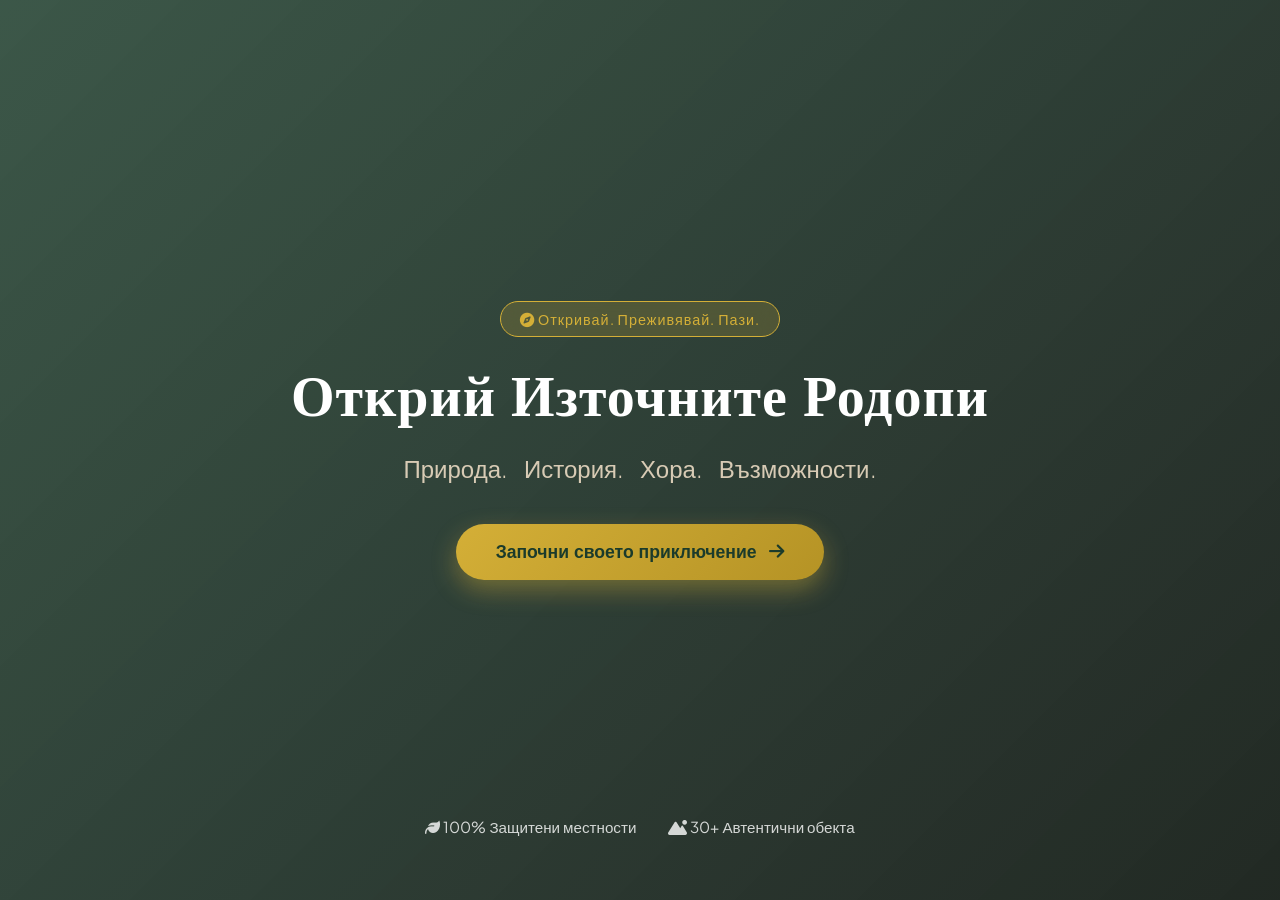
==== index.html @ 5fab3874 "fixed" ====
<!DOCTYPE html>
<html lang="bg">
<head>
  <meta charset="UTF-8" />
  <meta name="viewport" content="width=device-width, initial-scale=1.0" />
  <title>Открий Източните Родопи | Интерактивна Туристическа Карта</title>

  <!-- Google Fonts -->
  <link rel="preconnect" href="https://fonts.googleapis.com">
  <link rel="preconnect" href="https://fonts.gstatic.com" crossorigin>
  <link href="https://fonts.googleapis.com/css2?family=Cinzel:wght@600;700&family=Plus+Jakarta+Sans:wght@300;400;500;600;700&display=swap" rel="stylesheet">

  <!-- Font Awesome Icons -->
  <link rel="stylesheet" href="https://cdnjs.cloudflare.com/ajax/libs/font-awesome/6.5.1/css/all.min.css" />

  <!-- Leaflet CSS & Plugins -->
  <link rel="stylesheet" href="https://unpkg.com/leaflet@1.9.4/dist/leaflet.css" />
  <link rel="stylesheet" href="https://unpkg.com/leaflet.markercluster@1.5.3/dist/MarkerCluster.css" />
  <link rel="stylesheet" href="https://unpkg.com/leaflet.markercluster@1.5.3/dist/MarkerCluster.Default.css" />
  <link rel="stylesheet" href="https://api.mapbox.com/mapbox.js/plugins/leaflet-fullscreen/v1.0.1/leaflet.fullscreen.css" />

  <!-- App Styles -->
  <link rel="stylesheet" href="style.css" />
  <link rel="stylesheet" href="css/sidebar.css" />
  <link rel="stylesheet" href="css/popup.css" />
  <link rel="stylesheet" href="css/gallery.css" />
  <link rel="stylesheet" href="css/filters.css" />
  <link rel="stylesheet" href="css/responsive.css" />
</head>
<body class="light-theme">

  <!-- HERO SECTION -->
  <section id="hero-screen" class="hero-screen">
    <div class="hero-overlay"></div>
    <div class="hero-content">
      <div class="hero-badge"><i class="fa-solid fa-compass"></i> Откривай. Преживявай. Пази.</div>
      <h1>Открий Източните Родопи</h1>
      <p class="hero-subtitle">
        <span>Природа.</span>
        <span>История.</span>
        <span>Хора.</span>
        <span>Възможности.</span>
      </p>
      <button id="btn-start-adventure" class="btn-primary ripple">
        <span>Започни своето приключение</span>
        <i class="fa-solid fa-arrow-right"></i>
      </button>
    </div>
    <div class="hero-footer">
      <span><i class="fa-solid fa-leaf"></i> 100% Защитени местности</span>
      <span><i class="fa-solid fa-mountain-sun"></i> 30+ Автентични обекта</span>
    </div>
  </section>

  <!-- MAIN APP WRAPPER -->
  <div id="app-container" class="app-container hidden">
    
    <!-- SIDEBAR -->
    <aside id="sidebar" class="sidebar">
      <div class="sidebar-header">
        <div class="brand">
          <i class="fa-solid fa-mountain-sun brand-icon"></i>
          <h2>Източни Родопи</h2>
        </div>
        <button id="btn-toggle-theme" class="btn-icon" title="Превключи Тъмна/Светла тема" aria-label="Toggle Theme">
          <i class="fa-solid fa-moon"></i>
        </button>
      </div>

      <!-- SEARCH BAR -->
      <div class="search-box">
        <i class="fa-solid fa-magnifying-glass search-icon"></i>
        <input type="text" id="search-input" placeholder="Търси обект, село, вино, фосили..." aria-label="Търсене на обекти" />
        <button id="search-clear" class="btn-icon hidden" title="Изчисти"><i class="fa-solid fa-xmark"></i></button>
      </div>

      <!-- CATEGORIES NAV -->
      <nav class="categories-nav">
        <ul id="categories-list">
          <!-- Dynamically Injected -->
        </ul>
      </nav>

      <div class="sidebar-footer">
        <button id="btn-suggest-place" class="btn-secondary">
            <i class="fa-solid fa-plus-circle"></i> Предложи място
        </button>
        <button id="btn-random-place" class="btn-accent">
          <i class="fa-solid fa-dice"></i> Изненадай ме
        </button>
      </div>

      
    </aside>


    <!-- MAP CONTAINER -->
    <main id="map-container" class="map-container">
      <button id="btn-toggle-sidebar" class="btn-floating sidebar-toggle" aria-label="Превключи Меню">
        <i class="fa-solid fa-bars"></i>
      </button>

      <!-- LEAFLET MAP TARGET -->
      <div id="map"></div>
    </main>

  </div>

  <!-- LIGHTBOX / GALLERY MODAL -->
  <div id="gallery-modal" class="modal-overlay hidden" aria-hidden="true">
    <button class="modal-close" id="modal-close"><i class="fa-solid fa-xmark"></i></button>
    <div class="modal-content">
      <button class="gallery-nav prev" id="gallery-prev"><i class="fa-solid fa-chevron-left"></i></button>
      <img id="gallery-current-img" src="" alt="Галерия снимка" />
      <button class="gallery-nav next" id="gallery-next"><i class="fa-solid fa-chevron-right"></i></button>
      <div class="gallery-caption" id="gallery-caption"></div>
    </div>
  </div>

  <!-- External JS Dependencies -->
  <script src="https://unpkg.com/leaflet@1.9.4/dist/leaflet.js"></script>
  <script src="https://unpkg.com/leaflet.markercluster@1.5.3/dist/leaflet.markercluster.js"></script>
  <script src="https://api.mapbox.com/mapbox.js/plugins/leaflet-fullscreen/v1.0.1/Leaflet.fullscreen.min.js"></script>
  
  <!-- App Main ES6 Entry Point -->
  <script type="module" src="app.js"></script>
</body>
</html>
---- style.css ----
/* ==========================================================================
   GLOBAL VARIABLES & RESET - GLASSMORPHISM & EARTH TONES
   ========================================================================== */
:root {
  --bg-primary: #F7F5F0;
  --bg-secondary: #EFECE6;
  --text-main: #1C241B;
  --text-muted: #576356;
  
  --color-dark-green: #1B3B2B;
  --color-olive: #5B7036;
  --color-beige: #D8CBB5;
  --color-gold: #D4AF37;
  --color-gold-hover: #B59325;
  --color-white: #FFFFFF;
  
  --glass-bg: rgba(255, 255, 255, 0.75);
  --glass-border: rgba(255, 255, 255, 0.4);
  --glass-shadow: 0 8px 32px 0 rgba(27, 59, 43, 0.12);

  --font-heading: 'Cinzel', Georgia, serif;
  --font-body: 'Plus Jakarta Sans', sans-serif;
  --transition-fast: 0.25s cubic-bezier(0.4, 0, 0.2, 1);
  --transition-smooth: 0.4s cubic-bezier(0.4, 0, 0.2, 1);
  --radius-lg: 20px;
  --radius-md: 12px;
  --radius-sm: 8px;
}

body.dark-theme {
  --bg-primary: #0F1712;
  --bg-secondary: #18241D;
  --text-main: #EAF0EC;
  --text-muted: #9BB0A0;
  --glass-bg: rgba(15, 23, 18, 0.85);
  --glass-border: rgba(255, 255, 255, 0.08);
  --glass-shadow: 0 8px 32px 0 rgba(0, 0, 0, 0.5);
}

* {
  box-sizing: border-box;
  margin: 0;
  padding: 0;
}

body, html {
  width: 100%;
  height: 100%;
  font-family: var(--font-body);
  background-color: var(--bg-primary);
  color: var(--text-main);
  overflow: hidden;
}

.hidden {
  display: none !important;
  opacity: 0;
  pointer-events: none;
}

/* ==========================================================================
   HERO SCREEN
   ========================================================================== */
.hero-screen {
  position: fixed;
  inset: 0;
  z-index: 9999;
  display: flex;
  flex-direction: column;
  justify-content: space-between;
  align-items: center;
  padding: 4rem 2rem;
  background: linear-gradient(135deg, rgba(27,59,43,0.85) 0%, rgba(15,23,18,0.92) 100%), 
              url('https://images.unsplash.com/photo-1506744038136-46273834b3fb?auto=format&fit=crop&w=1920&q=80') center/cover no-repeat;
  color: var(--color-white);
  transition: opacity var(--transition-smooth), transform var(--transition-smooth);
}

.hero-screen.fade-out {
  opacity: 0;
  transform: scale(1.05);
  pointer-events: none;
}

.hero-content {
  text-align: center;
  max-width: 800px;
  margin: auto;
}

.hero-badge {
  display: inline-block;
  padding: 0.5rem 1.2rem;
  background: rgba(212, 175, 55, 0.2);
  border: 1px solid var(--color-gold);
  border-radius: 50px;
  font-size: 0.9rem;
  letter-spacing: 1px;
  color: var(--color-gold);
  margin-bottom: 1.5rem;
  backdrop-filter: blur(10px);
}

.hero-screen h1 {
  font-family: var(--font-heading);
  font-size: 3.5rem;
  margin-bottom: 1rem;
  letter-spacing: 1px;
}

.hero-subtitle {
  font-size: 1.5rem;
  font-weight: 300;
  margin-bottom: 2.5rem;
  display: flex;
  gap: 1rem;
  justify-content: center;
  color: var(--color-beige);
}

.btn-primary {
  background: linear-gradient(135deg, var(--color-gold), var(--color-gold-hover));
  color: var(--color-dark-green);
  border: none;
  padding: 1.1rem 2.5rem;
  font-size: 1.1rem;
  font-weight: 700;
  border-radius: 50px;
  cursor: pointer;
  display: inline-flex;
  align-items: center;
  gap: 0.8rem;
  box-shadow: 0 10px 25px rgba(212, 175, 55, 0.4);
  transition: transform var(--transition-fast), box-shadow var(--transition-fast);
}

.btn-primary:hover {
  transform: translateY(-3px);
  box-shadow: 0 15px 30px rgba(212, 175, 55, 0.5);
}

.hero-footer {
  display: flex;
  gap: 2rem;
  font-size: 0.95rem;
  opacity: 0.8;
}

/* ==========================================================================
   APP CONTAINER & MAP
   ========================================================================== */
.app-container {
  display: flex;
  width: 100vw;
  height: 100vh;
  position: relative;
}

.map-container {
  flex: 1;
  height: 100%;
  position: relative;
}

#map {
  width: 100%;
  height: 100%;
  z-index: 1;
}

.btn-floating {
  position: absolute;
  top: 20px;
  left: 20px;
  z-index: 1000;
  width: 48px;
  height: 48px;
  border-radius: 50%;
  background: var(--glass-bg);
  border: 1px solid var(--glass-border);
  backdrop-filter: blur(12px);
  box-shadow: var(--glass-shadow);
  color: var(--text-main);
  cursor: pointer;
  display: flex;
  align-items: center;
  justify-content: center;
  font-size: 1.2rem;
  transition: background var(--transition-fast);
}
---- css/sidebar.css ----
/* ==========================================================================
   SIDEBAR & SEARCH STYLES
   ========================================================================== */

.sidebar {
  width: 380px;
  height: 100%;
  background: var(--glass-bg);
  backdrop-filter: blur(16px);
  -webkit-backdrop-filter: blur(16px);
  border-right: 1px solid var(--glass-border);
  box-shadow: var(--glass-shadow);
  display: flex;
  flex-direction: column;
  z-index: 1001;
  transition: transform var(--transition-smooth);
}

.sidebar.collapsed {
  transform: translateX(-100%);
}

.sidebar-header {
  padding: 1.5rem;
  display: flex;
  justify-content: space-between;
  align-items: center;
  border-bottom: 1px solid var(--glass-border);
}

.brand {
  display: flex;
  align-items: center;
  gap: 0.75rem;
}

.brand-icon {
  font-size: 1.8rem;
  color: var(--color-olive);
}

.brand h2 {
  font-family: var(--font-heading);
  font-size: 1.3rem;
  color: var(--text-main);
}

.btn-icon {
  background: transparent;
  border: none;
  color: var(--text-muted);
  font-size: 1.2rem;
  cursor: pointer;
  padding: 0.5rem;
  border-radius: var(--radius-sm);
  transition: color var(--transition-fast);
}

.btn-icon:hover {
  color: var(--color-gold);
}

/* ==========================================================================
   SEARCH BOX & AUTOCOMPLETE DROPDOWN FIXES
   ========================================================================== */

.search-box {
  margin: 1rem 1.5rem;
  position: relative;
  display: flex;
  align-items: center;
}

.search-box input {
  width: 100%;
  padding: 0.8rem 2.5rem 0.8rem 2.6rem;
  border-radius: var(--radius-md);
  border: 1px solid var(--glass-border);
  background: var(--bg-secondary);
  color: var(--text-main);
  font-family: var(--font-body);
  outline: none;
  transition: border-color var(--transition-fast);
}

.search-box input:focus {
  border-color: var(--color-olive);
}

/* Фиксиране на лупата точно в средата (без преместване) */
.search-icon {
  position: absolute;
  left: 0.9rem;
  top: 50%;
  transform: translateY(-50%);
  color: var(--text-muted);
  pointer-events: none;
  z-index: 2;
}

/* Фиксиране на бутона за изчистване (X) в средата отдясно */
#search-clear {
  position: absolute;
  right: 0.5rem;
  top: 50%;
  transform: translateY(-50%);
  z-index: 2;
  padding: 0.3rem;
  display: flex;
  align-items: center;
  justify-content: center;
}

/* Google Maps style Падащо меню с предложения */
.search-dropdown {
  position: absolute;
  top: calc(100% + 6px);
  left: 0;
  right: 0;
  background: var(--glass-bg);
  backdrop-filter: blur(16px);
  -webkit-backdrop-filter: blur(16px);
  border: 1px solid var(--glass-border);
  border-radius: var(--radius-md);
  box-shadow: var(--glass-shadow);
  max-height: 250px;
  overflow-y: auto;
  z-index: 2000;
  list-style: none;
  padding: 0.4rem 0;
  margin: 0;
}

.search-dropdown-item {
  padding: 0.7rem 1rem;
  display: flex;
  align-items: center;
  gap: 0.8rem;
  cursor: pointer;
  transition: background var(--transition-fast);
}

.search-dropdown-item:hover {
  background: rgba(91, 112, 54, 0.2);
}

.search-dropdown-item i {
  color: var(--color-gold);
  font-size: 1rem;
}

.search-dropdown-item div {
  display: flex;
  flex-direction: column;
}

.search-dropdown-item strong {
  font-size: 0.88rem;
  color: var(--text-main);
}

.search-dropdown-item small {
  font-size: 0.75rem;
  color: var(--text-muted);
}

/* ==========================================================================
   CATEGORIES LIST & FOOTER
   ========================================================================== */

.categories-nav {
  flex: 1;
  overflow-y: auto;
  padding: 0 1rem;
}

.categories-nav ul {
  list-style: none;
}

.cat-item {
  display: flex;
  align-items: center;
  justify-content: space-between;
  padding: 0.8rem 1rem;
  margin-bottom: 0.4rem;
  border-radius: var(--radius-md);
  cursor: pointer;
  transition: background var(--transition-fast);
}

.cat-item:hover, .cat-item.active {
  background: rgba(91, 112, 54, 0.15);
}

.cat-item-content {
  display: flex;
  align-items: center;
  gap: 0.8rem;
  font-weight: 500;
}

.cat-badge {
  background: var(--bg-secondary);
  padding: 0.2rem 0.6rem;
  border-radius: 50px;
  font-size: 0.75rem;
  color: var(--text-muted);
}

.sidebar-footer {
  padding: 1.5rem;
  border-top: 1px solid var(--glass-border);
}

.btn-accent {
  width: 100%;
  padding: 0.8rem;
  background: var(--color-olive);
  color: var(--color-white);
  border: none;
  border-radius: var(--radius-md);
  font-weight: 600;
  cursor: pointer;
  display: flex;
  align-items: center;
  justify-content: center;
  gap: 0.5rem;
  transition: background var(--transition-fast);
}

.btn-accent:hover {
  background: var(--color-dark-green);
}

.sidebar-footer {
  padding: 1.2rem 1.5rem;
  border-top: 1px solid var(--glass-border);
  display: flex;
  flex-direction: column;
  gap: 0.6rem;
}

.btn-secondary {
  width: 100%;
  padding: 0.75rem;
  background: rgba(212, 175, 55, 0.15);
  color: var(--text-main);
  border: 1px solid var(--color-gold);
  border-radius: var(--radius-md);
  font-weight: 600;
  cursor: pointer;
  display: flex;
  align-items: center;
  justify-content: center;
  gap: 0.5rem;
  transition: all var(--transition-fast);
}

.btn-secondary:hover {
  background: var(--color-gold);
  color: var(--color-dark-green);
}
---- css/popup.css ----
.custom-leaflet-popup .leaflet-popup-content-wrapper {
  background: var(--glass-bg);
  backdrop-filter: blur(16px);
  -webkit-backdrop-filter: blur(16px);
  border: 1px solid var(--glass-border);
  border-radius: var(--radius-lg);
  box-shadow: var(--glass-shadow);
  padding: 0;
  overflow: hidden;
  color: var(--text-main);
}

.custom-leaflet-popup .leaflet-popup-content {
  margin: 0;
  width: 320px !important;
}

.popup-card {
  display: flex;
  flex-direction: column;
}

.popup-image-container {
  position: relative;
  width: 100%;
  height: 180px;
}

.popup-image-container img {
  width: 100%;
  height: 100%;
  object-fit: cover;
}

.popup-badge {
  position: absolute;
  top: 12px;
  left: 12px;
  background: rgba(27, 59, 43, 0.85);
  color: var(--color-gold);
  padding: 0.3rem 0.8rem;
  border-radius: 50px;
  font-size: 0.75rem;
  font-weight: 600;
  backdrop-filter: blur(4px);
}

.popup-fav-btn {
  position: absolute;
  top: 12px;
  right: 12px;
  background: rgba(255, 255, 255, 0.8);
  border: none;
  width: 32px;
  height: 32px;
  border-radius: 50%;
  cursor: pointer;
  color: #e74c3c;
  display: flex;
  align-items: center;
  justify-content: center;
}

.popup-body {
  padding: 1.2rem;
}

.popup-title {
  font-family: var(--font-heading);
  font-size: 1.2rem;
  margin-bottom: 0.4rem;
  color: var(--text-main);
}

.popup-desc {
  font-size: 0.85rem;
  color: var(--text-muted);
  line-height: 1.4;
  margin-bottom: 0.8rem;
}

.popup-fact {
  background: rgba(212, 175, 55, 0.15);
  border-left: 3px solid var(--color-gold);
  padding: 0.5rem 0.8rem;
  font-size: 0.8rem;
  border-radius: 0 var(--radius-sm) var(--radius-sm) 0;
  margin-bottom: 1rem;
}

.popup-support-box {
  background: rgba(91, 112, 54, 0.1);
  padding: 0.6rem;
  border-radius: var(--radius-sm);
  font-size: 0.8rem;
  margin-bottom: 1rem;
}

.popup-actions {
  display: grid;
  grid-template-columns: repeat(3, 1fr);
  gap: 0.4rem;
}

.popup-btn {
  background: var(--bg-secondary);
  border: none;
  padding: 0.5rem;
  border-radius: var(--radius-sm);
  font-size: 0.75rem;
  color: var(--text-main);
  cursor: pointer;
  display: flex;
  flex-direction: column;
  align-items: center;
  gap: 0.2rem;
  transition: background var(--transition-fast);
}

.popup-btn:hover {
  background: var(--color-olive);
  color: var(--color-white);
}
---- css/gallery.css ----
.modal-overlay {
  position: fixed;
  inset: 0;
  z-index: 10000;
  background: rgba(0, 0, 0, 0.9);
  backdrop-filter: blur(10px);
  display: flex;
  align-items: center;
  justify-content: center;
}

.modal-content {
  position: relative;
  max-width: 90vw;
  max-height: 85vh;
  display: flex;
  flex-direction: column;
  align-items: center;
}

.modal-content img {
  max-width: 100%;
  max-height: 75vh;
  border-radius: var(--radius-md);
  box-shadow: 0 10px 30px rgba(0,0,0,0.5);
  object-fit: contain;
}

.modal-close {
  position: absolute;
  top: 20px;
  right: 20px;
  background: transparent;
  border: none;
  color: #fff;
  font-size: 2rem;
  cursor: pointer;
}

.gallery-nav {
  position: absolute;
  top: 50%;
  transform: translateY(-50%);
  background: rgba(255, 255, 255, 0.2);
  border: none;
  color: white;
  width: 50px;
  height: 50px;
  border-radius: 50%;
  cursor: pointer;
  font-size: 1.5rem;
}

.gallery-nav.prev { left: -70px; }
.gallery-nav.next { right: -70px; }

.gallery-caption {
  margin-top: 1rem;
  color: var(--color-beige);
  font-size: 1rem;
  text-align: center;
}
---- css/filters.css ----
.marker-cluster-small {
  background-color: rgba(91, 112, 54, 0.6) !important;
}
.marker-cluster-small div {
  background-color: rgba(27, 59, 43, 0.85) !important;
  color: #fff !important;
  font-weight: bold;
}
.marker-cluster-medium {
  background-color: rgba(212, 175, 55, 0.6) !important;
}
.marker-cluster-medium div {
  background-color: rgba(181, 147, 37, 0.9) !important;
  color: #fff !important;
}

/* Custom Marker CSS Pins */
.custom-pin {
  width: 36px;
  height: 36px;
  border-radius: 50% 50% 50% 0;
  position: absolute;
  transform: rotate(-45deg);
  left: 50%;
  top: 50%;
  margin: -20px 0 0 -20px;
  display: flex;
  align-items: center;
  justify-content: center;
  box-shadow: 0 4px 10px rgba(0,0,0,0.3);
  border: 2px solid #ffffff;
  transition: transform 0.2s ease;
}

.custom-pin i {
  transform: rotate(45deg);
  color: #ffffff;
  font-size: 14px;
}
---- css/responsive.css ----
@media (max-width: 768px) {
  .sidebar {
    position: absolute;
    width: 100%;
    max-width: 320px;
  }

  .hero-screen h1 {
    font-size: 2.2rem;
  }

  .hero-subtitle {
    font-size: 1rem;
    flex-wrap: wrap;
  }

  .gallery-nav.prev { left: 10px; }
  .gallery-nav.next { right: 10px; }
}
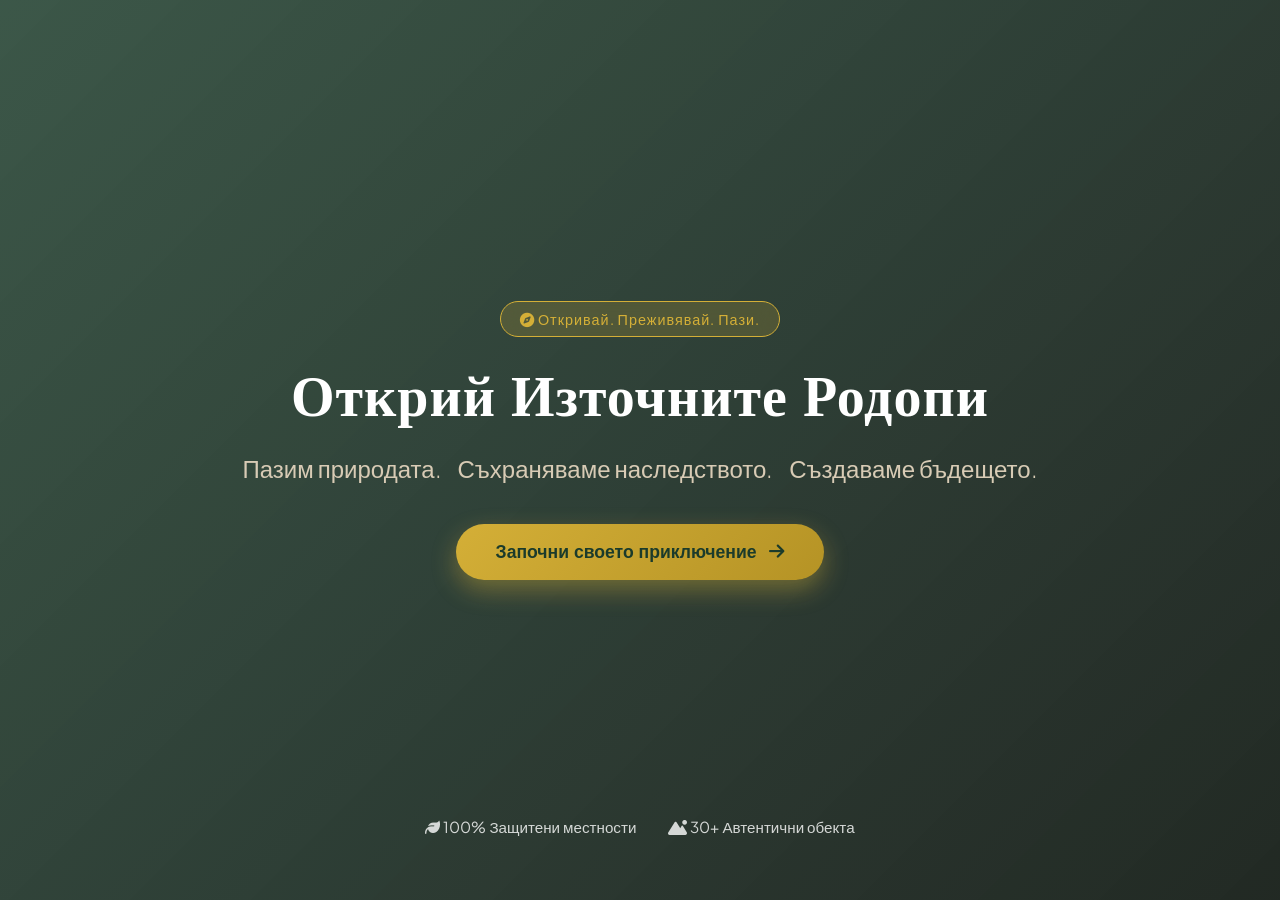
==== commit 93db912a: "Add files via upload" ====
--- a/index.html
+++ b/index.html
@@ -36,10 +36,9 @@
       <div class="hero-badge"><i class="fa-solid fa-compass"></i> Откривай. Преживявай. Пази.</div>
       <h1>Открий Източните Родопи</h1>
       <p class="hero-subtitle">
-        <span>Природа.</span>
-        <span>История.</span>
-        <span>Хора.</span>
-        <span>Възможности.</span>
+        <span>Пазим природата.</span>
+        <span>Съхраняваме наследството.</span>
+        <span>Създаваме бъдещето.</span>
       </p>
       <button id="btn-start-adventure" class="btn-primary ripple">
         <span>Започни своето приключение</span>
@@ -60,7 +59,7 @@
       <div class="sidebar-header">
         <div class="brand">
           <i class="fa-solid fa-mountain-sun brand-icon"></i>
-          <h2>Източни Родопи</h2>
+          <h2> Заедно за Източните Родопи</h2>
         </div>
         <button id="btn-toggle-theme" class="btn-icon" title="Превключи Тъмна/Светла тема" aria-label="Toggle Theme">
           <i class="fa-solid fa-moon"></i>
